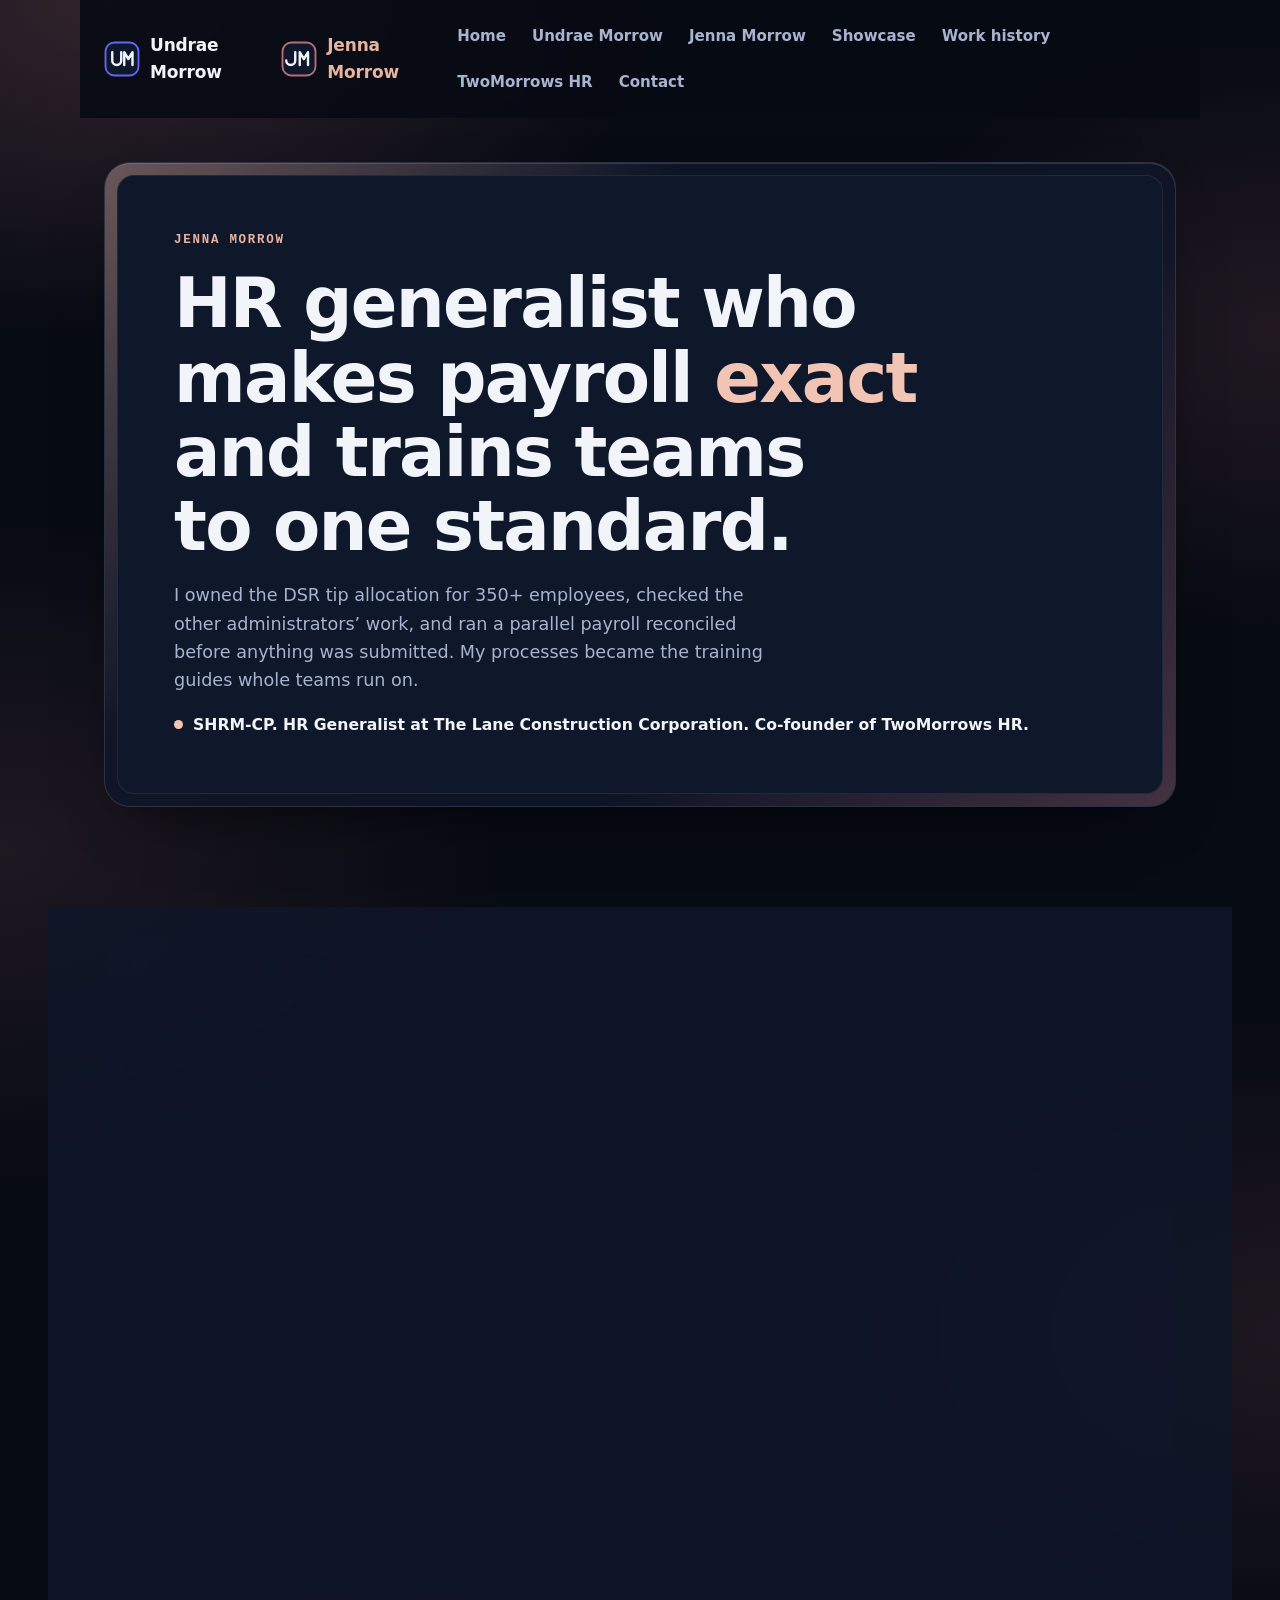
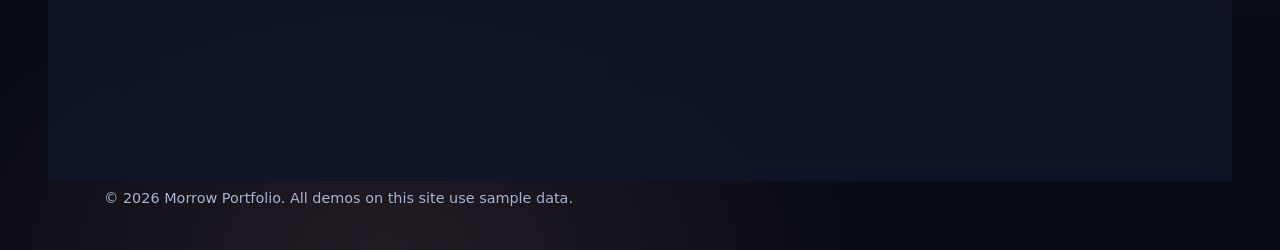
==== jenna.html @ 2ae51640 "Equal structure: founder pages, showcase, work, TwoMorrows" ====
<!doctype html>
<html lang="en">
<head>
<meta charset="utf-8">
<meta name="viewport" content="width=device-width, initial-scale=1, viewport-fit=cover">
<meta name="color-scheme" content="dark">
<meta name="theme-color" content="#070B14">
<title>Jenna Morrow | HR generalist · Morrow Portfolio</title>
<meta name="description" content="Jenna Morrow, SHRM-CP. HR Generalist and co-founder of TwoMorrows HR. Payroll precision, employee relations, and training guides whole teams run on.">
<link rel="canonical" href="https://umorrow757.github.io/morrow-portfolio/jenna.html">
<meta property="og:type" content="website">
<meta property="og:site_name" content="Morrow Portfolio">
<meta property="og:title" content="Jenna Morrow | HR generalist · Morrow Portfolio">
<meta property="og:description" content="An interactive portfolio: working examples, video walkthroughs, toolkit and work history. All demos use sample data.">
<meta property="og:url" content="https://umorrow757.github.io/morrow-portfolio/jenna.html">
<meta property="og:image" content="https://umorrow757.github.io/morrow-portfolio/og-image.png">
<meta property="og:image:width" content="1200">
<meta property="og:image:height" content="630">
<meta property="og:image:alt" content="Undrae Morrow. HR and talent leader who designs and builds with AI. Interactive portfolio.">
<meta name="twitter:card" content="summary_large_image">
<meta name="twitter:title" content="Jenna Morrow | HR generalist · Morrow Portfolio">
<meta name="twitter:description" content="An interactive portfolio: working examples, video walkthroughs, toolkit and work history. All demos use sample data.">
<meta name="twitter:image" content="https://umorrow757.github.io/morrow-portfolio/og-image.png">
<link rel="icon" href="favicon.svg" type="image/svg+xml">
<link rel="stylesheet" href="styles.css">
<script>if('noModule' in HTMLScriptElement.prototype)document.documentElement.className='js'</script>
<script type="module" src="main.js"></script>
<style>
.brand-jenna{margin-left:auto}
body.jenna-view{--indigo:#B76E79;--indigo-text:#E8B4A0;--cta:#A85D68;--cyan:#F2C4B3}
body.jenna-view .brand-jenna span{color:var(--indigo-text)}
body.jenna-view{background-image:radial-gradient(56rem 34rem at 8% 0,rgba(183,110,121,.24),transparent 62%),radial-gradient(44rem 30rem at 100% 18%,rgba(168,93,104,.16),transparent 62%),radial-gradient(52rem 34rem at 0 46%,rgba(183,110,121,.13),transparent 62%),radial-gradient(48rem 32rem at 100% 72%,rgba(168,93,104,.15),transparent 62%),radial-gradient(50rem 30rem at 30% 100%,rgba(183,110,121,.16),transparent 62%)}
body.jenna-view .edge::before{background:linear-gradient(135deg,rgba(232,180,160,.75),transparent 34%,transparent 66%,rgba(183,110,121,.6))}
body.jenna-view .btn{box-shadow:0 12px 30px -14px rgba(168,93,104,.9)}
.top{position:sticky;top:0;z-index:50;background:rgba(7,11,20,.88);backdrop-filter:blur(10px);-webkit-backdrop-filter:blur(10px)}
</style>
</head>
<body class="jenna-view">
<svg width="0" height="0" aria-hidden="true" focusable="false" style="display:none">
  <symbol id="mono" viewBox="0 0 48 48">
    <rect x="2" y="2" width="44" height="44" rx="12" fill="#0F172A" stroke="#6366F1" stroke-width="2.5"/>
    <path d="M11 15v11a6 6 0 0 0 12 0V15M27 32V15l5.5 9 5.5-9v17" fill="none" stroke="#F1F5F9" stroke-width="3.2" stroke-linecap="round" stroke-linejoin="round"/>
  </symbol>
  <symbol id="mono-jm" viewBox="0 0 48 48">
    <rect x="2" y="2" width="44" height="44" rx="12" fill="#0F172A" stroke="#B76E79" stroke-width="2.5"/>
    <path d="M19 15v11a6 6 0 0 1-12 0M25 32V15l5.5 9 5.5-9v17" fill="none" stroke="#F1F5F9" stroke-width="3.2" stroke-linecap="round" stroke-linejoin="round"/>
  </symbol>
</svg>

<a class="skip" href="#main">Skip to content</a>

<header class="top wrap">
  <a class="brand" href="undrae.html" id="undrae-brand" aria-label="Undrae Morrow, his page">
    <svg class="mono" aria-hidden="true"><use href="#mono"/></svg>
    <span id="brand-name">Undrae Morrow</span>
  </a>
  <a class="brand brand-jenna" href="jenna.html" id="jenna-brand" aria-label="Jenna Morrow, her page">
    <svg class="mono" aria-hidden="true"><use href="#mono-jm"/></svg>
    <span>Jenna Morrow</span>
  </a>
  <nav class="nav" aria-label="Pages">
    <a href="index.html">Home</a>
    <a href="undrae.html">Undrae Morrow</a>
    <a href="jenna.html" aria-current="page">Jenna Morrow</a>
    <a href="showcase.html">Showcase</a>
    <a href="work.html">Work history</a>
    <a href="twomorrows.html">TwoMorrows HR</a>
    <a href="undrae.html#contact">Contact</a>
  </nav>
</header>

<main id="main" class="wrap" tabindex="-1">

<!-- JENNA HERO: her own page, her own headline (the hero text written for her view of the site) -->
  <section class="hero" aria-labelledby="h-hero">
    <div class="glass edge">
      <div class="plate hero-plate">
        <p class="kicker" id="hero-kicker">Jenna Morrow</p>
        <h1 id="h-hero">HR generalist who makes payroll <span class="hl">exact</span> and trains teams to one standard.</h1>
        <p class="lede" id="hero-lede">I owned the DSR tip allocation for 350+ employees, checked the other administrators’ work, and ran a parallel payroll reconciled before anything was submitted. My processes became the training guides whole teams run on.</p>
        <p class="proof" id="hero-proof"><span class="dot" aria-hidden="true"></span>SHRM-CP. HR Generalist at The Lane Construction Corporation. Co-founder of TwoMorrows HR.</p>
      </div>
    </div>
  </section>

  <!-- JENNA MORROW -->
  <section id="jenna" aria-labelledby="h-jenna" tabindex="-1">
    <div class="glass res-frame">
      <div class="plate res reveal">
        <h3>Her background</h3>
        <p>Six years at Topgolf as Lead Administrative Assistant and Corporate Trainer. She owned the DSR tip allocation, checked the other administrators' work, and ran a parallel payroll reconciled with the office manager every cycle. At Adler Therapy Group, her written processes became the admin team's training bible. At Precision Measurements, she owned the payroll system conversion from Paycor to Paychex end to end and wrote the training guide her successor trained from.</p>
      </div>
      <div class="plate res reveal">
        <h3>Her systems</h3>
        <p>iCIMS, ADP, Workday, Phenom, Paychex, Deltek Vantagepoint, TheraOffice, and Litmos. DSR tip allocation, multi-state payroll, and process and procedure writing.</p>
      </div>
      <div class="plate res reveal">
        <h3>Her résumé</h3>
        <p>Her work history and credentials, two pages.</p>
        <a class="textlink" href="downloads/jenna-morrow-resume.pdf" download>Download Jenna's résumé</a>
      </div>
      <div class="plate res reveal">
        <h3>Her examples</h3>
        <p>A worked sample DSR tip-out for an event-heavy Saturday, and her example payroll process training guide. Sample data only, no company information.</p>
        <a class="textlink" href="downloads/jenna-sample-dsr.pdf" download>Download the sample DSR</a><br>
        <a class="textlink" href="downloads/jenna-sample-payroll-guide.pdf" download>Download the sample guide</a>
      </div>
    </div>
  </section>

  
</main>

<footer class="wrap foot" id="foot">
  <p>&copy; 2026 Morrow Portfolio. All demos on this site use sample data.</p>
</footer>
</body>
</html>
---- styles.css ----
/* Undrae Morrow portfolio. Deep Navy Indigo Glass.
   Rules this file keeps:
   - Solid surfaces are the default. Glass is an enhancement inside @supports only.
   - All text sits on opaque plates. Glass is the frame band around plates.
   - No fixed or sticky positioning. No overlays. Motion is transform and opacity only. */

:root{
  --bg:#070B14; --bg2:#0A0F1E; --solid:#0F172A; --chip:#1E293B;
  --ink:#F1F5F9; --muted:#A8B3CF;
  --indigo:#6366F1; --indigo-text:#818CF8; --cta:#4F46E5; --cyan:#22D3EE;
  --line:rgba(255,255,255,.12); --line2:rgba(255,255,255,.08);
  --r-frame:26px; --r-plate:17px; --gap:12px;
  --sans:ui-sans-serif,system-ui,-apple-system,"Segoe UI",Roboto,"Helvetica Neue",Arial,sans-serif;
  --mono:ui-monospace,SFMono-Regular,Menlo,Consolas,"Liberation Mono",monospace;
  --ease:cubic-bezier(.2,.7,.2,1);
  --zx:50%; --zy:50%;
}

*,*::before,*::after{box-sizing:border-box}
html{-webkit-text-size-adjust:100%;color-scheme:dark}
body{
  margin:0;color:var(--ink);font:400 1.0625rem/1.6 var(--sans);
  background-color:var(--bg);
  background-image:
    radial-gradient(56rem 34rem at 8% 0,rgba(99,102,241,.24),transparent 62%),
    radial-gradient(44rem 30rem at 100% 18%,rgba(79,70,229,.16),transparent 62%),
    radial-gradient(52rem 34rem at 0 46%,rgba(99,102,241,.13),transparent 62%),
    radial-gradient(48rem 32rem at 100% 72%,rgba(79,70,229,.15),transparent 62%),
    radial-gradient(50rem 30rem at 30% 100%,rgba(99,102,241,.16),transparent 62%);
  background-repeat:no-repeat;
}
h1,h2,h3,p,ul,ol,dl,dd,figure{margin:0}
ul,ol{padding:0;list-style:none}
h1,h2,h3{line-height:1.08;letter-spacing:-.025em;font-weight:800;text-wrap:balance}
h1{font-size:clamp(2.1rem,6.4vw,4.3rem)}
h2{font-size:clamp(1.7rem,4.4vw,2.9rem)}
h3{font-size:1.2rem;letter-spacing:-.015em}
a{color:inherit}
button{font:inherit;color:inherit}
:focus-visible{outline:3px solid var(--cyan);outline-offset:3px;border-radius:8px}
[tabindex="-1"]:focus{outline:none}

.wrap{max-width:1120px;margin-inline:auto;padding-inline:clamp(14px,4vw,24px)}
section{margin-top:clamp(72px,11vw,128px);scroll-margin-top:20px}
.hero{margin-top:clamp(20px,4vw,44px)}
.paths{margin-top:clamp(40px,6vw,64px)}

/* Skip link: lives in flow, opens in flow on focus, covers nothing */
.skip{display:block;height:0;overflow:hidden;text-align:center;font-weight:700;background:var(--solid)}
.skip:focus{height:auto;padding:14px;outline-offset:-3px}

/* Header: in flow, never sticky */
.top{display:flex;align-items:center;justify-content:space-between;gap:16px;padding-block:14px}
.brand{display:inline-flex;align-items:center;gap:10px;min-height:44px;font-weight:800;letter-spacing:-.01em;text-decoration:none}
.mono{width:36px;height:36px;flex:none;display:block}
.nav{display:flex;flex-wrap:wrap;gap:2px}
.nav a{display:inline-flex;align-items:center;min-height:44px;padding:0 12px;border-radius:10px;color:var(--muted);font-size:.94rem;font-weight:600;text-decoration:none;transition:transform .15s var(--ease)}
.nav a:hover{color:var(--ink);transform:translateY(-1px)}
.nav a:active{transform:scale(.96)}
@media (max-width:760px){.nav{display:none}}

/* ---------- Glass frame and opaque plate ---------- */
.glass{
  position:relative;isolation:isolate;overflow:hidden;
  padding:var(--gap);border-radius:var(--r-frame);
  background:var(--solid);border:1px solid var(--line);
  box-shadow:inset 0 1px 0 rgba(255,255,255,.14),0 28px 60px -34px rgba(0,0,0,.85);
}
@supports ((backdrop-filter:blur(1px)) or (-webkit-backdrop-filter:blur(1px))){
  @media (min-width:480px){
    .glass{background:rgba(15,23,42,.8);-webkit-backdrop-filter:blur(14px) saturate(150%);backdrop-filter:blur(14px) saturate(150%)}
  }
}
@media (prefers-contrast:more){
  .glass{background:var(--solid);-webkit-backdrop-filter:none;backdrop-filter:none;border-color:rgba(255,255,255,.5)}
  .plate{border-color:rgba(255,255,255,.4)}
}
/* Edge light: lives in the frame band, behind the plates, never on data */
.edge::before{
  content:"";position:absolute;inset:0;z-index:-1;pointer-events:none;opacity:.55;
  background:linear-gradient(135deg,rgba(129,140,248,.75),transparent 34%,transparent 66%,rgba(99,102,241,.6));
}
.plate{background:var(--solid);border:1px solid var(--line2);border-radius:var(--r-plate);padding:clamp(16px,3vw,26px)}

/* ---------- Type helpers ---------- */
.kicker{font:600 .78rem/1.3 var(--mono);letter-spacing:.14em;text-transform:uppercase;color:var(--indigo-text)}
.mini-head{font-size:1rem;letter-spacing:0;font-weight:600;color:var(--muted);margin-bottom:12px}
.sec-head{display:grid;gap:10px;margin-bottom:22px;max-width:46rem}
.sec-sub,.lede{color:var(--muted);font-size:1.1rem}
.hl{color:var(--cyan)}
.textlink{display:inline-flex;align-items:center;min-height:44px;color:var(--indigo-text);font-weight:700;text-decoration:underline;text-underline-offset:4px;transition:transform .15s var(--ease)}
.textlink:hover{transform:translateX(2px)}
.textlink:active{transform:scale(.97)}
.note{color:var(--muted);font-size:.98rem}

/* ---------- Buttons ---------- */
.btn{
  display:inline-flex;align-items:center;justify-content:center;min-height:52px;padding:0 26px;
  border-radius:14px;background:var(--cta);color:#fff;font-weight:700;font-size:1.06rem;text-decoration:none;
  border:1px solid rgba(255,255,255,.18);box-shadow:0 12px 30px -14px rgba(79,70,229,.9);
  transition:transform .16s var(--ease);
}
.btn:hover{transform:translateY(-2px)}
.btn:active{transform:scale(.97)}
.ghost{
  display:inline-flex;align-items:center;justify-content:center;min-height:44px;padding:0 14px;cursor:pointer;
  border-radius:12px;background:var(--bg2);border:1px solid var(--line);color:var(--ink);font-weight:600;font-size:.95rem;
  transition:transform .15s var(--ease);
}
.ghost:hover{transform:translateY(-1px)}
.ghost:active{transform:scale(.96)}

/* ---------- Hero ---------- */
.hero-plate,.contact-plate{display:grid;gap:18px;justify-items:start;padding:clamp(22px,5vw,56px)}
.hero-plate .lede{max-width:38rem}
.proof{display:flex;align-items:center;gap:10px;font-weight:600;font-size:.98rem}
.dot{width:9px;height:9px;border-radius:50%;background:var(--cyan);flex:none}

/* ---------- Path band ---------- */
.path-frame{display:grid;grid-template-columns:1fr 1fr;gap:var(--gap)}
.path{display:grid;gap:8px;text-decoration:none;transition:transform .2s var(--ease)}
.path:hover{transform:translateY(-3px)}
.path:active{transform:scale(.98)}
.path-q{font-size:clamp(1.25rem,2.6vw,1.6rem);font-weight:800;letter-spacing:-.02em;line-height:1.15}
.path-d{color:var(--muted)}
.path-go{color:var(--indigo-text);font-weight:700}
@media (max-width:640px){.path-frame{grid-template-columns:1fr}}

/* ---------- Showcase ---------- */
.sc-stage{overflow:clip;border-radius:var(--r-frame)}
.sc-frame{display:grid;gap:var(--gap);scroll-margin-top:16px}
.sc-bar{display:flex;flex-wrap:wrap;align-items:center;justify-content:space-between;gap:10px;padding:10px 12px}
.sc-bar[hidden]{display:none}
.sc-status{color:var(--muted);font-size:.95rem;flex:1 1 12rem}
.sc-step{display:flex;gap:8px}
.sc-grid{display:grid;grid-template-columns:repeat(auto-fit,minmax(min(100%,230px),1fr));gap:var(--gap)}
.tile{
  display:grid;gap:8px;align-content:start;text-align:left;cursor:pointer;min-height:168px;
  transition:transform .2s var(--ease);
}
.tile:hover{transform:translateY(-3px)}
.tile:active{transform:scale(.97)}
.tile-n{font:600 .85rem var(--mono);color:var(--indigo-text);letter-spacing:.1em}
.tile-t{font-size:1.2rem;font-weight:800;letter-spacing:-.015em;line-height:1.15}
.tile-d{color:var(--muted);font-size:.98rem}
.badge{justify-self:start;margin-top:4px;padding:5px 10px;border-radius:999px;background:var(--cta);color:#fff;font-size:.8rem;font-weight:700}
.badge.quiet{background:var(--chip);color:var(--ink)}
.sc-item{display:grid;gap:18px}
.js .sc-item:not(.open){display:none}
.js .sc-grid.closed{display:none}
html:not(.js) .sc-grid{display:none}
.mock{justify-self:start;padding:6px 10px;border-radius:8px;background:var(--chip);border:1px solid var(--line);font:600 .76rem var(--mono);letter-spacing:.12em}
.sc-item h3{font-size:clamp(1.5rem,3.6vw,2.1rem)}
.caption{font-weight:600}
.facts{display:grid;grid-template-columns:1fr 1fr;gap:var(--gap)}
.facts>div{background:var(--bg2);border:1px solid var(--line2);border-radius:12px;padding:14px}
.facts dt{font:600 .74rem var(--mono);letter-spacing:.12em;text-transform:uppercase;color:var(--indigo-text);margin-bottom:6px}
@media (max-width:640px){.facts{grid-template-columns:1fr}}
.demo{background:var(--bg2);border:1px solid var(--line);border-radius:14px;padding:clamp(12px,2.5vw,20px);min-height:260px}
.demo-wait{color:var(--muted)}
.vidfig{display:grid;gap:8px}
.vidfig figcaption{color:var(--muted);font-size:.92rem}
/* Video poster drawn in CSS: shows until a video file is supplied and played */
.vid{
  display:block;width:100%;aspect-ratio:16/9;border-radius:12px;border:1px solid var(--line);background-color:var(--bg2);
  background-image:
    radial-gradient(40% 60% at 20% 20%,rgba(99,102,241,.5),transparent 70%),
    radial-gradient(45% 60% at 85% 90%,rgba(79,70,229,.4),transparent 70%),
    linear-gradient(135deg,rgba(255,255,255,.06) 0 25%,transparent 25% 50%,rgba(255,255,255,.04) 50% 75%,transparent 75%);
}

/* ---------- Toolkit ---------- */
.tool-frame{display:grid;grid-template-columns:1fr 1fr;gap:var(--gap)}
@media (max-width:820px){.tool-frame{grid-template-columns:1fr}}
.tool{display:grid;gap:14px;align-content:start}
.tools{display:grid;gap:12px}
.tools>div{padding-top:12px;border-top:1px solid var(--line2)}
.tools dt{font-weight:700}
.tools dd{color:var(--muted);font-size:.98rem}
.tools dd a{color:var(--indigo-text);font-weight:600;text-underline-offset:3px;display:inline-block;padding-block:11px}

/* ---------- Work history ---------- */
.jobs{display:grid;gap:var(--gap)}
.job{display:grid;grid-template-columns:11rem 1fr;gap:18px}
.job-when{font:600 .85rem var(--mono);color:var(--muted);letter-spacing:.04em;padding-top:4px}
.job-role{color:var(--indigo-text);font-weight:700;margin:4px 0 10px}
.job ul{display:grid;gap:6px;color:var(--muted)}
.job li{padding-left:16px;background:linear-gradient(var(--indigo),var(--indigo)) 0 .72em/7px 2px no-repeat}
@media (max-width:640px){.job{grid-template-columns:1fr;gap:6px}}
.creds,.svc{display:grid;grid-template-columns:repeat(auto-fit,minmax(min(100%,240px),1fr));gap:var(--gap);margin-top:var(--gap)}
.svc{margin-top:0}
.creds p,.svc p{color:var(--muted);margin-top:6px}
.path-cta{margin-top:18px}

/* ---------- Resources ---------- */
.res-frame{display:grid;grid-template-columns:repeat(auto-fit,minmax(min(100%,240px),1fr));gap:var(--gap)}
.res{display:grid;gap:8px;align-content:start;justify-items:start}
.res p{color:var(--muted)}
.res-meta{font:600 .8rem var(--mono);letter-spacing:.08em}

/* ---------- Contact ---------- */
.contact-list{display:grid;gap:4px;width:100%;margin-top:6px;padding-top:14px;border-top:1px solid var(--line2)}
.contact-list li{display:flex;flex-wrap:wrap;align-items:center;gap:6px 14px;min-height:44px}
.c-label{font:600 .76rem var(--mono);letter-spacing:.12em;text-transform:uppercase;color:var(--muted);width:5.5rem}
.copy-status{color:var(--muted);font-size:.92rem}
.foot{margin-top:64px;padding-block:26px 40px;border-top:1px solid var(--line2);color:var(--muted);font-size:.9rem}

/* ---------- S1 sourcing command center ---------- */
.cc{display:grid;gap:14px}
.cc-top{display:flex;flex-wrap:wrap;align-items:center;justify-content:space-between;gap:10px}
.cc-title{font-weight:800;font-size:1.1rem}
.seg,.cc-filters{display:flex;flex-wrap:wrap;gap:8px}
.tog{min-height:44px;padding:0 14px;border-radius:999px;border:1px solid var(--line);background:var(--solid);color:var(--muted);font-weight:600;font-size:.92rem;cursor:pointer;transition:transform .15s var(--ease)}
.tog:active{transform:scale(.95)}
.tog[aria-pressed="true"]{background:var(--chip);color:var(--ink);border-color:var(--indigo)}
.tog[aria-pressed="true"]::before{content:"\2713\00a0"}
.cc-kpis{display:grid;grid-template-columns:repeat(auto-fit,minmax(min(100%,130px),1fr));gap:8px}
.kpi{background:var(--solid);border:1px solid var(--line2);border-radius:12px;padding:12px}
.kpi small{display:block;font:600 .7rem var(--mono);letter-spacing:.1em;text-transform:uppercase;color:var(--muted)}
.kpi b{font-size:1.45rem;font-variant-numeric:tabular-nums;letter-spacing:-.02em}
.cc-funnel{display:grid;gap:4px;background:var(--solid);border:1px solid var(--line2);border-radius:12px;padding:10px}
.cc-row{display:grid;grid-template-columns:5.6rem 1fr 3rem;gap:10px;align-items:center;min-height:44px;width:100%;padding:4px 8px;text-align:left;cursor:pointer;background:none;border:1px solid transparent;border-radius:10px;font-size:.95rem;transition:transform .15s var(--ease)}
.cc-row:active{transform:scale(.99)}
.cc-row[aria-pressed="true"]{border-color:var(--indigo-text);background:var(--bg2)}
.cc-track{height:18px;background:var(--bg2);border:1px solid var(--line2);border-radius:6px;overflow:hidden}
.cc-bar{display:block;height:100%;background:var(--indigo);border-radius:5px}
.cc-row[aria-pressed="true"] .cc-bar{background:var(--indigo-text)}
.cc-count{text-align:right;font-weight:700;font-variant-numeric:tabular-nums}
.cc-detail,.cc-msg{color:var(--muted);font-size:.96rem;min-height:1.6em}

/* ---------- S3 racing slice ---------- */
.race{display:grid;gap:12px;justify-items:center;text-align:center}
.race-hud{display:flex;flex-wrap:wrap;justify-content:center;gap:8px}
.race-hud span{background:var(--solid);border:1px solid var(--line2);border-radius:10px;padding:8px 12px;font-weight:700;font-variant-numeric:tabular-nums;min-width:6.4rem}
.race canvas{display:block;width:100%;max-width:360px;aspect-ratio:3/4;border-radius:14px;border:1px solid var(--line);background:var(--bg);touch-action:manipulation}
.race-pad{display:flex;gap:10px;justify-content:center;flex-wrap:wrap}
.race-pad .ghost{min-width:64px;min-height:56px;font-size:1.05rem;touch-action:manipulation}
.race-pad .go{background:var(--cta);border-color:rgba(255,255,255,.18);color:#fff;font-weight:700;padding:0 22px}
.race-status{min-height:3.2em;max-width:30rem}
.race-help{color:var(--muted);font-size:.92rem;max-width:30rem}

/* ---------- S5 mock candidate page ---------- */
.cp{display:grid;grid-template-columns:minmax(0,1fr);gap:12px;font-variant-numeric:tabular-nums;overflow-wrap:anywhere}
.cp-toc,.cp-cta{display:flex;flex-wrap:wrap;align-items:center;gap:8px}
.cp-jump,.cp-btn{min-height:44px;padding:0 14px;border-radius:12px;border:1px solid var(--line);background:var(--solid);color:var(--ink);font-weight:600;font-size:.92rem;cursor:pointer}
.cp-btn{background:var(--chip);border-color:var(--indigo-text)}
.cp-note{flex:1 1 min(12rem,100%);min-height:1.6em;color:var(--muted);font-size:.95rem}
.cp-sec{background:var(--solid);border:1px solid var(--line2);border-radius:12px}
.cp-sec h4{font-size:1.1rem;letter-spacing:-.01em}
.cp-tog{display:flex;align-items:center;justify-content:space-between;gap:12px;width:100%;min-height:52px;padding:8px 16px;text-align:left;font-weight:800;cursor:pointer;background:none;border:0;border-radius:12px}
.cp-tog::after{content:"+";flex:none;font:600 1.3rem var(--mono);color:var(--indigo-text)}
.cp-tog[aria-expanded="true"]::after{content:"\2212"}
.cp-panel{display:grid;grid-template-columns:minmax(0,1fr);gap:10px;align-content:start;padding:4px 16px 16px}
.cp-panel[hidden]{display:none}
.cp-panel p,.cp-panel li,.cp-panel dd{color:var(--muted)}
.cp-panel h5{margin-top:6px;font:600 .74rem var(--mono);letter-spacing:.1em;text-transform:uppercase;color:var(--indigo-text)}
.cp-panel ul,.cp-panel ol{display:grid;gap:8px}
.cp-panel b{color:var(--ink);font-weight:700}
.cp-panel .cp-name{color:var(--ink);font-size:1.35rem;font-weight:800;letter-spacing:-.015em;line-height:1.2}
.cp-pay{display:grid;gap:4px;padding:14px;background:var(--bg2);border:1px solid var(--indigo-text);border-radius:12px}
.cp-pay b{font-size:1.45rem;letter-spacing:-.02em;line-height:1.2}
.cp-facts{display:grid;grid-template-columns:repeat(auto-fit,minmax(min(100%,11rem),1fr));gap:8px}
.cp-facts>div,.cp-math li,.cp-ladder li{padding:10px 12px;background:var(--bg2);border:1px solid var(--line2);border-radius:10px}
.cp-facts dt{font:600 .7rem var(--mono);letter-spacing:.1em;text-transform:uppercase;color:var(--muted)}
.cp-panel .cp-facts dd{color:var(--ink);font-weight:600}
.cp-math li{overflow-wrap:anywhere}
.cp-ladder{counter-reset:r}
.cp-ladder li{display:grid;gap:2px;counter-increment:r}
.cp-ladder b::before{content:counter(r) ". "}
.cp-ladder .on{border-color:var(--indigo-text);background:var(--chip)}
.cp-steps{padding-left:1.4rem;list-style:decimal}
.cp-slot{display:grid;place-items:center;gap:10px;max-width:26rem;aspect-ratio:16/9;border-radius:12px;border:1px dashed var(--indigo-text);background:var(--bg2);text-align:center;padding:14px}
.cp-play{width:0;height:0;border-style:solid;border-width:16px 0 16px 26px;border-color:transparent transparent transparent var(--indigo-text)}

/* ---------- Motion ---------- */
@keyframes breathe{from{opacity:.4}to{opacity:.95}}
@keyframes zo{to{opacity:0;transform:scale(1.35)}}
@keyframes zi{from{opacity:0;transform:scale(.92)}}
@keyframes so{to{opacity:0;transform:scale(.8)}}
@keyframes si{from{opacity:0;transform:scale(1.2)}}
@keyframes jo{to{opacity:0;transform:scale(1.03)}}
@keyframes ji{from{opacity:0;transform:scale(.98)}}

@media (prefers-reduced-motion:no-preference){
  .edge::before{animation:breathe 7s ease-in-out infinite alternate}
  .js .reveal{opacity:0;transform:translateY(18px) scale(.985)}
  .js .reveal.in{opacity:1;transform:none;transition:opacity .3s var(--ease),transform .3s var(--ease)}

  /* View Transitions: showcase camera zoom. The stage group is clipped, old leaves before new arrives. */
  html.vt-zoomin #sc-frame,html.vt-zoomout #sc-frame{view-transition-name:sc-stage}
  html.vt-zoomin #rest,html.vt-zoomout #rest{view-transition-name:rest}
  html.vt-zoomin #foot,html.vt-zoomout #foot{view-transition-name:foot}
  ::view-transition-group(*){animation-duration:.42s;animation-timing-function:cubic-bezier(.2,.7,.2,1)}
  ::view-transition-group(sc-stage),::view-transition-image-pair(sc-stage){overflow:clip;border-radius:26px}
  html.vt-zoomin::view-transition-old(root),html.vt-zoomout::view-transition-old(root),
  ::view-transition-old(rest),::view-transition-old(foot){display:none}
  html.vt-zoomin::view-transition-new(root),html.vt-zoomout::view-transition-new(root),
  ::view-transition-new(rest),::view-transition-new(foot){animation:none;mix-blend-mode:normal}
  ::view-transition-old(sc-stage),::view-transition-new(sc-stage){transform-origin:var(--zx) var(--zy);mix-blend-mode:normal}
  html.vt-zoomin::view-transition-old(sc-stage){animation:zo .17s cubic-bezier(.4,0,1,1) both}
  html.vt-zoomin::view-transition-new(sc-stage){animation:zi .2s cubic-bezier(0,0,.2,1) .2s both}
  html.vt-zoomout::view-transition-old(sc-stage){animation:so .17s cubic-bezier(.4,0,1,1) both}
  html.vt-zoomout::view-transition-new(sc-stage){animation:si .2s cubic-bezier(0,0,.2,1) .2s both}
  /* Section jumps: one quick camera push for the whole page */
  html.vt-jump::view-transition-old(root){animation:jo .2s ease both}
  html.vt-jump::view-transition-new(root){animation:ji .3s ease both}
}
@media (prefers-reduced-motion:reduce){
  *,*::before,*::after{animation:none !important;transition:none !important}
}

@media (max-width:380px){
  :root{--gap:8px}
  body{font-size:1rem}
  .cc-row{grid-template-columns:4.9rem 1fr 2.6rem;gap:6px;padding:4px}
}

/* s5 deepen reserve */
.demo[data-demo="s5"]{--s5-h:186rem;min-width:0}
@media (min-width:600px){.demo[data-demo="s5"]{--s5-h:185rem}}
@media (min-width:900px){.demo[data-demo="s5"]{--s5-h:195rem}}

/* s8 footprint */
.js .demo[data-demo="s8"]{--fp-h:221rem}
@media (min-width:600px){.js .demo[data-demo="s8"]{--fp-h:179rem}}
@media (min-width:900px){.js .demo[data-demo="s8"]{--fp-h:128rem}}
@media (max-width:480px){.demo[data-demo="s8"]{padding:8px}}
.fp{display:grid;gap:14px;font-size:.95rem;font-variant-numeric:tabular-nums}
.fp h4{font-size:1.05rem;letter-spacing:0}
.fp h5{font:600 .74rem var(--mono);letter-spacing:.1em;text-transform:uppercase;color:var(--indigo-text)}
.fp-head{display:flex;flex-wrap:wrap;align-items:center;gap:6px 12px}
.fp-title{font-weight:800}
.fp-dim{color:var(--muted);font-size:.9rem}
.fp-sw{display:inline-block;width:.7rem;height:.7rem;margin-right:6px;border-radius:3px;background:var(--c)}
.fp-kpis{display:grid;grid-template-columns:repeat(auto-fit,minmax(min(100%,6.5rem),1fr));gap:8px}
.fp-kpi{background:var(--solid);border:1px solid var(--line2);border-radius:12px;padding:10px 12px}
.fp-kpi small{display:block;font:600 .7rem var(--mono);letter-spacing:.08em;text-transform:uppercase;color:var(--muted)}
.fp-kpi b{display:block;font-size:1.4rem;letter-spacing:-.02em}
.fp-ctl,.fp-col,.fp-lad,.fp-list{display:grid;gap:8px}
.fp-seg{display:flex;flex-wrap:wrap;gap:8px}
.fp-seg>span{width:100%;font:600 .74rem var(--mono);letter-spacing:.1em;text-transform:uppercase;color:var(--muted)}
.fp-tog{min-height:44px;padding:0 14px;border-radius:999px;border:1px solid var(--line);background:var(--solid);color:var(--muted);font-weight:600;font-size:.92rem;cursor:pointer}
.fp-tog[aria-pressed="true"]{background:var(--chip);color:var(--ink);border-color:var(--indigo-text)}
.fp-tog[aria-pressed="true"]::before{content:"\2713\00a0"}
.fp-live{min-height:4.8em;color:var(--muted)}
.fp-main{display:grid;gap:14px;align-items:start}
.fp-col{align-content:start}
.fp-read{display:flex;flex-wrap:wrap;align-content:center;gap:0 14px;height:4.8rem;overflow:hidden;padding:0 12px;background:var(--solid);border:1px solid var(--line2);border-radius:12px}
.fp-read span{color:var(--muted)}
@media (min-width:600px){.fp-live{min-height:3.2em}.fp-read{height:2.75rem}}
@media (min-width:900px){.fp-main{grid-template-columns:minmax(0,1fr) minmax(0,1fr)}}
.fp-map{display:block;width:100%;max-width:24rem;height:auto;margin-inline:auto;background:var(--bg);border:1px solid var(--line2);border-radius:12px;touch-action:manipulation}
.fp-hex{stroke:var(--bg);stroke-width:1;cursor:pointer;pointer-events:all;outline:none}
.fp-hex.z{stroke:var(--muted);stroke-dasharray:4 3}
.fp-hex[aria-pressed="true"]{stroke:var(--ink);stroke-width:3;stroke-dasharray:none}
.fp-hex:focus-visible{stroke:var(--cyan);stroke-width:3.5;stroke-dasharray:none}
.fp-lab{font:700 12px var(--sans);fill:#070B14;text-anchor:middle;pointer-events:none}
.fp-lab.z,.fp-lab.o{fill:var(--ink)}
.fp-lab.o{text-anchor:start}
.fp-lead{stroke:var(--ink);stroke-width:1.2}
.fp-mk{cursor:pointer;outline:none}
.fp-mk path{stroke:var(--bg);stroke-width:1}
.fp-ring{fill:none}
.fp-mk[aria-pressed="true"] .fp-ring{stroke:var(--ink);stroke-width:2}
.fp-mk:focus-visible .fp-ring{stroke:var(--cyan);stroke-width:2}
.fp-leg{display:flex;flex-wrap:wrap;gap:4px 12px;color:var(--muted);font-size:.85rem}
.fp-leg i{display:inline-block;width:1.4rem;height:.8rem;margin-right:5px;border-radius:3px;background:var(--c);vertical-align:-1px}
.fp-leg i.z{background:none;border:1px dashed var(--muted)}
.fp-det{display:grid;gap:8px;align-content:start;background:var(--solid);border:1px solid var(--line2);border-radius:12px;padding:14px}
.fp-big{font-size:1.3rem;font-weight:800}
.fp-list{gap:0}
.fp-list li{display:flex;flex-wrap:wrap;justify-content:space-between;gap:0 12px;padding:5px 0;border-top:1px solid var(--line2)}
.fp-lad{gap:4px}
.fp-row{display:grid;grid-template-columns:1.6rem 1fr auto;gap:3px 8px;align-items:center;width:100%;min-height:44px;padding:5px 10px;text-align:left;cursor:pointer;background:var(--solid);border:1px solid var(--line2);border-radius:10px}
.fp-row[aria-pressed="true"]{background:var(--chip);box-shadow:inset 0 0 0 2px var(--ink)}
.fp-rk{color:var(--muted)}
.fp-bar{grid-column:2/-1;display:flex;gap:2px;height:10px;background:var(--bg);border-radius:3px}
.fp-bar i{background:var(--c);border-radius:3px}
.fp-don{display:flex;flex-wrap:wrap;align-items:center;gap:14px}
.fp-don svg{flex:none;width:7.5rem;height:7.5rem}
.fp-don text{fill:var(--ink);font:800 16px var(--sans);text-anchor:middle}
.fp-don ul{flex:1 1 12rem}
/* s1 loop */
.demo[data-demo="s1"]{--s1-h:200rem}
@media (min-width:600px){.demo[data-demo="s1"]{--s1-h:150rem}}
@media (min-width:900px){.demo[data-demo="s1"]{--s1-h:116rem}}
.dl,.dl-body,.dl-box ol,.dl-box ul{display:grid;gap:10px}
.dl{margin-top:16px;font-size:.95rem}
.dl h4,.dl h5{margin:0}
.dl-dim{color:var(--muted)}
.dl-bar,.dl-ch{display:flex;flex-wrap:wrap;align-items:center;gap:8px}
.dl-badge{padding:2px 10px;border:2px solid var(--cyan);border-radius:999px;font:700 .76rem var(--mono)}
.dl-badge.stale{border:2px dashed #FCD34D}
.dl-live{min-height:1.6em;font-weight:600}
.dl-qs{display:grid;grid-template-columns:repeat(auto-fit,minmax(min(100%,15rem),1fr));gap:10px;align-items:start}
.dl-box{display:grid;gap:8px;min-width:0;padding:12px;background:var(--solid);border:1px solid var(--line2);border-radius:12px}
.dl-box h5{font:600 .74rem var(--mono);letter-spacing:.1em;text-transform:uppercase;color:var(--indigo-text)}
.dl-row{display:grid;gap:6px;padding-top:8px;border-top:1px solid var(--line2)}
.dl-top{padding:10px;background:var(--bg2);border:1px solid var(--indigo-text);border-radius:10px}
.dl-tag{margin-left:6px;padding:0 8px;background:var(--chip);border:1px solid var(--muted);border-radius:999px;font-size:.78rem;font-weight:700}
.dl select,.dl textarea{width:100%;min-height:44px;padding:6px;font:inherit;color:var(--ink);background:var(--bg);border:1px solid var(--indigo-text);border-radius:8px}
.dl [aria-disabled="true"]{color:var(--muted);border-style:dashed}
/* s7 agent demo */
.demo[data-demo="s7"]{--s7-h:100rem}
@media (min-width:600px){.demo[data-demo="s7"]{--s7-h:72rem}}
@media (min-width:900px){.demo[data-demo="s7"]{--s7-h:60rem}}
.ag{display:grid;gap:12px;font-size:.95rem}
.ag h5{margin:0;font:600 .74rem var(--mono);letter-spacing:.1em;text-transform:uppercase;color:var(--indigo-text)}
.ag-honest{justify-self:start;padding:6px 12px;background:var(--chip);border:1px solid var(--indigo-text);border-radius:10px;font-weight:700}
.ag-box{display:grid;gap:10px;align-content:start;min-width:0;padding:14px;background:var(--solid);border:1px solid var(--line2);border-radius:12px}
.ag-chips,.ag-row{display:flex;flex-wrap:wrap;align-items:center;gap:8px}
.ag-chips .tog{height:auto;padding:8px 14px;text-align:left;line-height:1.3}
.ag-slot{display:grid;gap:6px;max-width:20rem}
.ag-slot label{font-weight:600}
.ag select{width:100%;min-height:44px;padding:6px 10px;font:inherit;color:var(--ink);background:var(--bg);border:1px solid var(--indigo-text);border-radius:10px}
.ag .btn{min-height:44px;padding:0 20px;font-size:1rem}
.ag-step{flex:1 1 12rem;color:var(--muted);font-weight:600}
.ag [aria-disabled="true"]{background:var(--chip);color:var(--muted);border:1px dashed var(--muted);box-shadow:none;cursor:default}
.ag-track{display:grid;grid-template-columns:repeat(5,minmax(0,1fr));gap:6px;font-size:.85rem}
.ag-track li{display:grid;gap:2px;padding:6px 8px;background:var(--bg);border:1px solid var(--line2);border-radius:8px;color:var(--muted);overflow-wrap:anywhere}
.ag-track b{font:700 .8rem var(--mono)}
.ag-track span{font-size:.78rem}
.ag-track .done{color:var(--ink);border-color:var(--line)}
.ag-track .now{color:var(--ink);background:var(--chip);border:2px solid var(--indigo-text);padding:5px 7px}
.ag-live{min-height:3.2em;color:var(--ink)}
.ag-view{display:grid;gap:12px}
.ag-req{display:grid;gap:2px;font-size:1.05rem;font-weight:700}
.ag-k,.ag-facts dt{font:600 .7rem var(--mono);letter-spacing:.1em;text-transform:uppercase;color:var(--muted)}
.ag-plan{display:grid;gap:6px;padding-left:1.4rem;list-style:decimal}
.ag-route{display:grid;gap:8px}
.ag-route li{display:grid;grid-template-columns:auto 1fr;gap:2px 10px;align-items:baseline;padding:8px 10px;background:var(--bg2);border:1px solid var(--line2);border-radius:10px}
.ag-role{grid-row:span 2;align-self:center;padding:3px 10px;background:var(--chip);border:1px solid var(--indigo-text);border-radius:999px;font-size:.82rem;font-weight:700}
.ag-why{color:var(--muted)}
.ag-facts{display:grid;gap:8px}
.ag-facts>div{padding:10px 12px;background:var(--bg2);border:1px solid var(--line2);border-radius:10px}
.ag-prop{border-color:var(--indigo-text)}
.ag-res p{font-weight:700}
@media (max-width:480px){.ag-track{grid-template-columns:1fr}.ag-track li{grid-template-columns:auto auto 1fr;align-items:baseline}.ag-route li{grid-template-columns:1fr}.ag-role{grid-row:auto;justify-self:start}}
@media (min-width:900px){.ag-view{grid-template-columns:1fr 1fr}.ag-req,.ag-prop,.ag-res{grid-column:1/-1}}
/* s9 dashboards */
.demo[data-demo="s9"]{--s9-h:150rem}
@media (min-width:600px){.demo[data-demo="s9"]{--s9-h:120rem}}
@media (min-width:900px){.demo[data-demo="s9"]{--s9-h:72rem}}
.dk{display:grid;gap:12px;font-size:.95rem;font-variant-numeric:tabular-nums}
.dk-tabs,.dk-tk-bar{display:flex;flex-wrap:wrap;align-items:center;gap:8px}
.dk-tabs [aria-selected="true"]{background:var(--chip);color:var(--ink);border-color:var(--indigo-text)}
.dk-tabs [aria-selected="true"]::before{content:"\2713\00a0"}
.dk-live{min-height:1.6em;color:var(--muted)}
.dk-panel,.dk-col{display:grid;gap:12px;align-content:start;min-width:0}
@media (min-width:900px){.dk-panel{grid-template-columns:minmax(0,1fr) minmax(0,1fr)}.dk-panel>.dk-kpis{grid-column:1/-1}}
.dk-kpis{display:grid;grid-template-columns:repeat(4,minmax(0,1fr));gap:8px}
@media (max-width:599px){.dk-kpis{grid-template-columns:repeat(2,minmax(0,1fr))}}
.dk-kpis .kpi{display:grid;gap:4px;align-content:start;min-width:0;overflow-wrap:anywhere}
.dk-kpis .kpi b{font-size:1.3rem}
.dk-box{display:grid;gap:10px;align-content:start;min-width:0;padding:14px;background:var(--solid);border:1px solid var(--line2);border-radius:12px}
.dk-box h5{margin:0;font:600 .74rem var(--mono);letter-spacing:.1em;text-transform:uppercase;color:var(--indigo-text)}
.dk-box ul{display:grid;gap:8px}
.dk-dim{color:var(--muted);font-size:.9rem}
.dk-board li{display:grid;grid-template-columns:1fr auto;gap:2px 10px;align-items:center;padding-top:8px;border-top:1px solid var(--line2)}
.dk-board .dk-dim{grid-column:1/-1}
.dk-pill{padding:2px 10px;border:2px solid #93C5FD;border-radius:999px;font-size:.8rem;font-weight:700;white-space:nowrap}
.dk-pill.ok{border-color:#86EFAC}
.dk-pill.warn{border-color:#FCD34D}
.dk-pill.stop{border-color:#FCA5A5;border-style:dashed}
.dk-bars p{display:flex;flex-wrap:wrap;justify-content:space-between;gap:2px 10px}
.dk-bars .cc-track{display:block;margin-top:4px}
.dk-bars .dk-over{background:var(--indigo-text)}
.dk-tk-stage{display:grid}
.dk-tk-i{grid-area:1/1;font-weight:600}
.dk-tk summary{display:flex;align-items:center;min-height:44px;cursor:pointer;color:var(--indigo-text);font-weight:600}
.dk-tk details ul{padding-left:1.2rem;list-style:disc;color:var(--muted)}
.dk-read{display:flex;align-items:center;height:3.2rem;overflow:hidden;padding:0 12px;line-height:1.3;background:var(--bg2);border:1px solid var(--line2);border-radius:10px;font-weight:600}
.dk-svg{display:block;width:100%;max-width:34rem;height:auto}
.dk-axis{stroke:var(--muted);stroke-width:1}
.dk-line{fill:none;stroke:var(--indigo-text);stroke-width:2}
.dk-pt{cursor:pointer;outline:none}
.dk-pt rect,.dk-pt circle{fill:var(--indigo)}
.dk-pt:hover rect,.dk-pt:hover circle,.dk-pt:focus-visible rect,.dk-pt:focus-visible circle{stroke:var(--cyan);stroke-width:3}
.dk-val{fill:var(--ink);font:700 11px var(--sans);text-anchor:middle}
.dk-lab{fill:var(--muted);font:600 11px var(--sans);text-anchor:middle}
/* s10 slate */
.demo[data-demo="s10"]{--s10-h:120rem}
@media (min-width:600px){.demo[data-demo="s10"]{--s10-h:84rem}}
@media (min-width:900px){.demo[data-demo="s10"]{--s10-h:64rem}}
.st{display:grid;gap:14px;font-size:.95rem}
.st h4{margin:0;font-size:1.7rem;letter-spacing:-.02em;line-height:1.1}
.st h5{margin:0;font:600 .74rem var(--mono);letter-spacing:.1em;text-transform:uppercase;color:var(--indigo-text)}
.st-mast,.st-blk{display:grid;gap:8px;align-content:start;min-width:0}
.st-k{font:600 .78rem var(--mono);letter-spacing:.12em;text-transform:uppercase;color:var(--indigo-text)}
.st-dim{color:var(--muted)}
.st-chips,.st-call{display:flex;flex-wrap:wrap;align-items:center;gap:8px}
.st-chips li{padding:3px 10px;background:var(--chip);border:1px solid var(--line);border-radius:999px;font-size:.85rem;font-weight:600}
.st-two,.st-qa{display:grid;grid-template-columns:1fr 1fr;gap:14px 24px}
.st-str{display:grid;gap:6px}
.st-str li{padding-left:16px;background:linear-gradient(var(--indigo),var(--indigo)) 0 .7em/7px 2px no-repeat}
.st-facts{display:grid;grid-template-columns:repeat(4,minmax(0,1fr));gap:8px}
.st-facts>div{padding:10px 12px;background:var(--solid);border:1px solid var(--line2);border-radius:10px}
.st-facts dt{font:600 .7rem var(--mono);letter-spacing:.1em;text-transform:uppercase;color:var(--muted);margin-bottom:4px}
.st-facts dd{font-weight:600}
.st-time{display:grid;gap:8px}
.st-time li{display:grid;grid-template-columns:minmax(0,15rem) 1fr 6.5rem;gap:4px 12px;align-items:center}
.st-track{display:block;height:14px;background:var(--bg);border:1px solid var(--line2);border-radius:5px}
.st-track i{display:block;height:100%;background:var(--indigo);border-radius:4px}
.st-dur{text-align:right;font-weight:700;font-variant-numeric:tabular-nums}
.st-qa dt{font-weight:700}
.st-qa dd{color:var(--muted)}
.st-pay{padding:10px 12px;background:var(--solid);border:1px solid var(--line2);border-radius:10px}
.st-say{flex:1 1 100%;min-height:1.6em;color:var(--muted)}
.st-rec{padding-top:10px;border-top:1px solid var(--line2)}
.transcript{color:var(--muted);font-size:.95rem}
@media (max-width:599px){.st-facts{grid-template-columns:1fr 1fr}.st-two,.st-qa{grid-template-columns:1fr}.st-time li{grid-template-columns:1fr 5.8rem}.st-time li>p:first-child{grid-column:1/-1}}
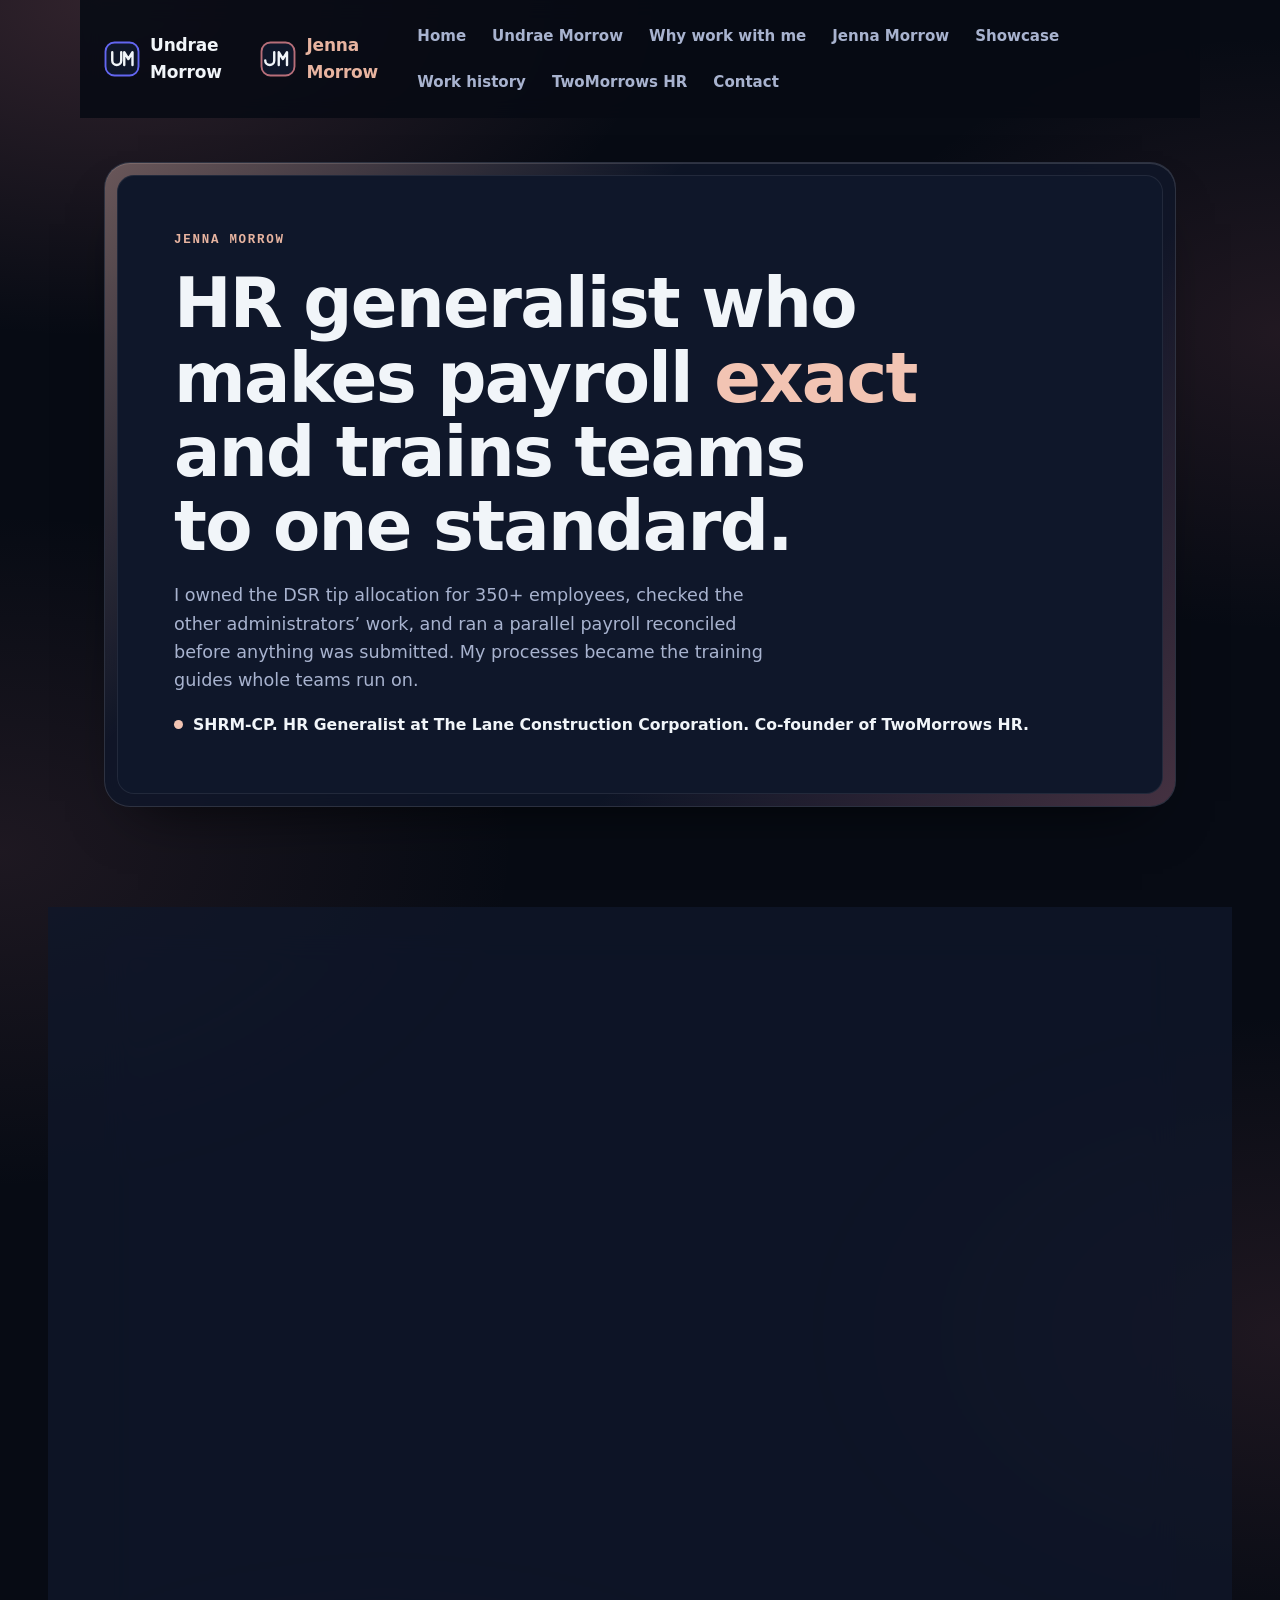
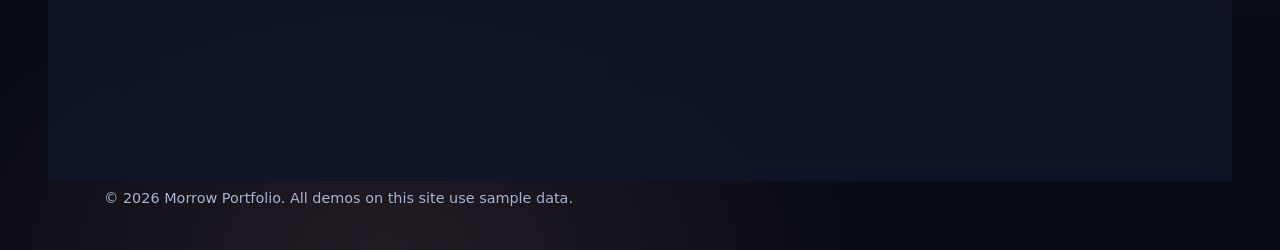
==== commit c712dbed: "Batch C: Why sections, dashboard video slots, tenure and education line" ====
--- a/jenna.html
+++ b/jenna.html
@@ -61,6 +61,7 @@
   <nav class="nav" aria-label="Pages">
     <a href="index.html">Home</a>
     <a href="undrae.html">Undrae Morrow</a>
+    <a href="undrae.html#why-me">Why work with me</a>
     <a href="jenna.html" aria-current="page">Jenna Morrow</a>
     <a href="showcase.html">Showcase</a>
     <a href="work.html">Work history</a>
@@ -87,7 +88,7 @@
   <section id="jenna" aria-labelledby="h-jenna" tabindex="-1">
     <div class="glass res-frame">
       <div class="plate res reveal">
-        <h3>Her background</h3>
+        <h3 id="h-jenna">Her background</h3>
         <p>Six years at Topgolf as Lead Administrative Assistant and Corporate Trainer. She owned the DSR tip allocation, checked the other administrators' work, and ran a parallel payroll reconciled with the office manager every cycle. At Adler Therapy Group, her written processes became the admin team's training bible. At Precision Measurements, she owned the payroll system conversion from Paycor to Paychex end to end and wrote the training guide her successor trained from.</p>
       </div>
       <div class="plate res reveal">
@@ -113,6 +114,7 @@
 
 <footer class="wrap foot" id="foot">
   <p>&copy; 2026 Morrow Portfolio. All demos on this site use sample data.</p>
+  <p class="views" id="site-views" hidden>Site views: <b id="view-count"></b></p>
 </footer>
 </body>
 </html>
--- a/styles.css
+++ b/styles.css
@@ -204,6 +204,8 @@
 .c-label{font:600 .76rem var(--mono);letter-spacing:.12em;text-transform:uppercase;color:var(--muted);width:5.5rem}
 .copy-status{color:var(--muted);font-size:.92rem}
 .foot{margin-top:64px;padding-block:26px 40px;border-top:1px solid var(--line2);color:var(--muted);font-size:.9rem}
+.foot .views{margin-top:6px;font-size:.82rem}
+.foot .views b{color:var(--ink);font-weight:600;font-variant-numeric:tabular-nums}
 
 /* ---------- S1 sourcing command center ---------- */
 .cc{display:grid;gap:14px}
@@ -438,46 +440,45 @@
 @media (max-width:480px){.ag-track{grid-template-columns:1fr}.ag-track li{grid-template-columns:auto auto 1fr;align-items:baseline}.ag-route li{grid-template-columns:1fr}.ag-role{grid-row:auto;justify-self:start}}
 @media (min-width:900px){.ag-view{grid-template-columns:1fr 1fr}.ag-req,.ag-prop,.ag-res{grid-column:1/-1}}
 /* s9 dashboards */
-.demo[data-demo="s9"]{--s9-h:150rem}
-@media (min-width:600px){.demo[data-demo="s9"]{--s9-h:120rem}}
-@media (min-width:900px){.demo[data-demo="s9"]{--s9-h:72rem}}
-.dk{display:grid;gap:12px;font-size:.95rem;font-variant-numeric:tabular-nums}
-.dk-tabs,.dk-tk-bar{display:flex;flex-wrap:wrap;align-items:center;gap:8px}
-.dk-tabs [aria-selected="true"]{background:var(--chip);color:var(--ink);border-color:var(--indigo-text)}
-.dk-tabs [aria-selected="true"]::before{content:"\2713\00a0"}
-.dk-live{min-height:1.6em;color:var(--muted)}
-.dk-panel,.dk-col{display:grid;gap:12px;align-content:start;min-width:0}
-@media (min-width:900px){.dk-panel{grid-template-columns:minmax(0,1fr) minmax(0,1fr)}.dk-panel>.dk-kpis{grid-column:1/-1}}
-.dk-kpis{display:grid;grid-template-columns:repeat(4,minmax(0,1fr));gap:8px}
-@media (max-width:599px){.dk-kpis{grid-template-columns:repeat(2,minmax(0,1fr))}}
-.dk-kpis .kpi{display:grid;gap:4px;align-content:start;min-width:0;overflow-wrap:anywhere}
-.dk-kpis .kpi b{font-size:1.3rem}
-.dk-box{display:grid;gap:10px;align-content:start;min-width:0;padding:14px;background:var(--solid);border:1px solid var(--line2);border-radius:12px}
-.dk-box h5{margin:0;font:600 .74rem var(--mono);letter-spacing:.1em;text-transform:uppercase;color:var(--indigo-text)}
-.dk-box ul{display:grid;gap:8px}
-.dk-dim{color:var(--muted);font-size:.9rem}
-.dk-board li{display:grid;grid-template-columns:1fr auto;gap:2px 10px;align-items:center;padding-top:8px;border-top:1px solid var(--line2)}
-.dk-board .dk-dim{grid-column:1/-1}
-.dk-pill{padding:2px 10px;border:2px solid #93C5FD;border-radius:999px;font-size:.8rem;font-weight:700;white-space:nowrap}
-.dk-pill.ok{border-color:#86EFAC}
-.dk-pill.warn{border-color:#FCD34D}
-.dk-pill.stop{border-color:#FCA5A5;border-style:dashed}
-.dk-bars p{display:flex;flex-wrap:wrap;justify-content:space-between;gap:2px 10px}
-.dk-bars .cc-track{display:block;margin-top:4px}
-.dk-bars .dk-over{background:var(--indigo-text)}
-.dk-tk-stage{display:grid}
-.dk-tk-i{grid-area:1/1;font-weight:600}
-.dk-tk summary{display:flex;align-items:center;min-height:44px;cursor:pointer;color:var(--indigo-text);font-weight:600}
-.dk-tk details ul{padding-left:1.2rem;list-style:disc;color:var(--muted)}
-.dk-read{display:flex;align-items:center;height:3.2rem;overflow:hidden;padding:0 12px;line-height:1.3;background:var(--bg2);border:1px solid var(--line2);border-radius:10px;font-weight:600}
-.dk-svg{display:block;width:100%;max-width:34rem;height:auto}
-.dk-axis{stroke:var(--muted);stroke-width:1}
-.dk-line{fill:none;stroke:var(--indigo-text);stroke-width:2}
-.dk-pt{cursor:pointer;outline:none}
-.dk-pt rect,.dk-pt circle{fill:var(--indigo)}
-.dk-pt:hover rect,.dk-pt:hover circle,.dk-pt:focus-visible rect,.dk-pt:focus-visible circle{stroke:var(--cyan);stroke-width:3}
-.dk-val{fill:var(--ink);font:700 11px var(--sans);text-anchor:middle}
-.dk-lab{fill:var(--muted);font:600 11px var(--sans);text-anchor:middle}
+.demo[data-demo="s9"]{--s9-h:108rem}
+@media (min-width:600px){.demo[data-demo="s9"]{--s9-h:58rem}}
+@media (min-width:900px){.demo[data-demo="s9"]{--s9-h:52rem}}
+.d9,.d9-panel,.kt-card,.kt-bars>div,.kt-list{display:grid;gap:10px}
+.d9{font-size:.95rem}
+.d9-tabs,.kt-row{display:flex;flex-wrap:wrap;align-items:center;gap:8px}
+.d9-tab{min-height:44px;padding:0 14px;background:var(--solid);border:1px solid var(--line);border-radius:12px;color:var(--muted);font-weight:600;cursor:pointer}
+.d9-tab[aria-selected="true"]{background:var(--chip);border-color:var(--indigo-text);color:var(--ink);box-shadow:inset 0 -3px 0 var(--indigo-text)}
+.kt-kpis{display:grid;grid-template-columns:repeat(4,minmax(0,1fr));gap:8px}
+@media (max-width:600px){.kt-kpis{grid-template-columns:repeat(2,minmax(0,1fr))}}
+.kt-grid{display:grid;grid-template-columns:repeat(auto-fit,minmax(min(100%,18rem),1fr));gap:10px;align-items:start}
+.kt-card{align-content:start;padding:12px;background:var(--solid);border:1px solid var(--line2);border-radius:12px}
+.kt-card h5{margin:0;font:600 .74rem var(--mono);letter-spacing:.1em;text-transform:uppercase;color:var(--indigo-text)}
+.kt-dim{display:block;color:var(--muted);font-size:.85rem}
+.kt-board li,.kt-bars p{display:flex;flex-wrap:wrap;justify-content:space-between;align-items:center;gap:4px 10px}
+.kt-board li{padding:6px 0;border-top:1px solid var(--line2)}
+.kt-pill{padding:1px 9px;background:var(--bg2);border:2px solid var(--muted);border-radius:999px;font-size:.8rem;font-weight:700}
+.kt-ok{border-color:#86EFAC}
+.kt-go{border-color:#93C5FD}
+.kt-warn{border-color:#FCD34D;border-style:dashed}
+.kt-stop{border-color:#FCA5A5;border-style:dashed}
+.kt-bars{gap:12px}
+.kt-bars>div{gap:4px}
+.kt-bars b{font-variant-numeric:tabular-nums}
+.kt-over{outline:2px dashed #FCA5A5;outline-offset:1px}
+.kt-tick{min-height:4.8em;font-weight:600}
+.kt-row .kt-dim{display:inline}
+.kt-ticker summary{display:flex;align-items:center;min-height:44px;cursor:pointer;color:var(--indigo-text);font-weight:600}
+.kt-list{gap:4px;padding-left:1.1rem;list-style:disc;color:var(--muted)}
+.kt-read{display:flex;align-items:center;height:2.75rem;padding:0 10px;overflow:hidden;background:var(--bg2);border:1px solid var(--line2);border-radius:8px;font-weight:600}
+.kt-svg{display:block;width:100%;height:auto;background:var(--bg2);border-radius:8px}
+.kt-base{stroke:var(--muted);stroke-width:1}
+.kt-mark{fill:var(--indigo)}
+.kt-line{fill:none;stroke:var(--indigo-text);stroke-width:2.5}
+.kt-mark.on{fill:var(--indigo-text);stroke:var(--ink);stroke-width:2}
+.kt-hit{fill:transparent;pointer-events:all;cursor:pointer;outline:none}
+.kt-hit:focus-visible{stroke:var(--cyan);stroke-width:3}
+.kt-axis{display:grid;text-align:center;font-size:.85rem}
+.kt-axis span{display:block;color:var(--muted)}
 /* s10 slate */
 .demo[data-demo="s10"]{--s10-h:120rem}
 @media (min-width:600px){.demo[data-demo="s10"]{--s10-h:84rem}}
@@ -509,3 +510,44 @@
 .st-rec{padding-top:10px;border-top:1px solid var(--line2)}
 .transcript{color:var(--muted);font-size:.95rem}
 @media (max-width:599px){.st-facts{grid-template-columns:1fr 1fr}.st-two,.st-qa{grid-template-columns:1fr}.st-time li{grid-template-columns:1fr 5.8rem}.st-time li>p:first-child{grid-column:1/-1}}
+/* c1 why work with me */
+.why-top{display:grid;grid-template-columns:minmax(0,3fr) minmax(0,2fr);gap:var(--gap);align-items:start}
+@media (max-width:800px){.why-top{grid-template-columns:minmax(0,1fr)}}
+.why-facts{display:grid;gap:var(--gap)}
+.why-facts li{padding:14px;background:var(--bg2);border:1px solid var(--line2);border-radius:12px;font-weight:700}
+.why-tx{margin-top:8px;color:var(--muted)}
+.why-tx p+p{margin-top:8px}
+.why-tx summary{display:flex;align-items:center;min-height:44px;cursor:pointer;color:var(--indigo-text);font-weight:600}
+.why-pick{display:grid;gap:10px;margin-top:28px}
+.why-pick[hidden],.why-tag[hidden]{display:none}
+.why-q{font-weight:700}
+.why-status{min-height:1.4em;color:var(--muted);font-size:.92rem}
+.why-reasons{display:grid;grid-template-columns:repeat(auto-fit,minmax(min(100%,17rem),1fr));gap:var(--gap);margin-top:14px}
+.why-card{display:grid;gap:8px;align-content:start}
+.why-card p,.why-plan p{color:var(--muted)}
+.why-card.hit{border-color:var(--indigo-text);box-shadow:inset 0 0 0 1px var(--indigo-text)}
+.why-tag{font:600 .74rem var(--mono);letter-spacing:.1em;text-transform:uppercase;color:var(--indigo-text)}
+.why-plan{display:grid;gap:8px;margin-top:28px}
+.why-plan ol{display:grid;gap:14px;margin-top:6px}
+.why-plan li{display:grid;gap:4px}
+.why-plan .cc-track{display:block}
+/* c2 why work with twomorrows */
+.why-h{margin-top:36px;font-size:clamp(1.4rem,3vw,1.9rem)}
+.why-promise{margin:6px 0 14px;color:var(--muted)}
+.why-ex{display:grid;grid-template-columns:repeat(auto-fit,minmax(min(100%,22rem),1fr));gap:var(--gap);margin-top:var(--gap)}
+.why-box,.why-panel,.why-steps-card{display:grid;gap:10px;align-content:start}
+.why-box h4,.why-steps-card h4{font-size:1.1rem}
+.why-panel h5{font-weight:700}
+.why-note,.why-steps p,.why-gates p,.why-rank span{color:var(--muted)}
+.why-gates li{display:grid;grid-template-columns:minmax(0,6.5rem) auto minmax(0,1fr);gap:4px 10px;align-items:center;padding:8px 0;border-top:1px solid var(--line2)}
+@media (max-width:600px){.why-gates li{grid-template-columns:auto 1fr}.why-gates li p{grid-column:1/-1}}
+.why-verdict{font-weight:700}
+.why-rank,.why-steps{display:grid;gap:10px}
+.why-rank li,.why-steps li{display:grid;gap:2px}
+.kt-idle{border-style:dotted}
+.why-svc{margin-bottom:10px}
+.why-box h4,.why-steps-card h4,.why-panel h5{margin:0}
+.why-box .tog{padding:8px 14px;text-align:left}
+.why-box .seg[hidden],.why-panel[hidden]{display:none}
+/* c4 dashboard videos */
+.vid4{display:grid;grid-template-columns:repeat(auto-fit,minmax(min(100%,20rem),1fr));gap:var(--gap)}
